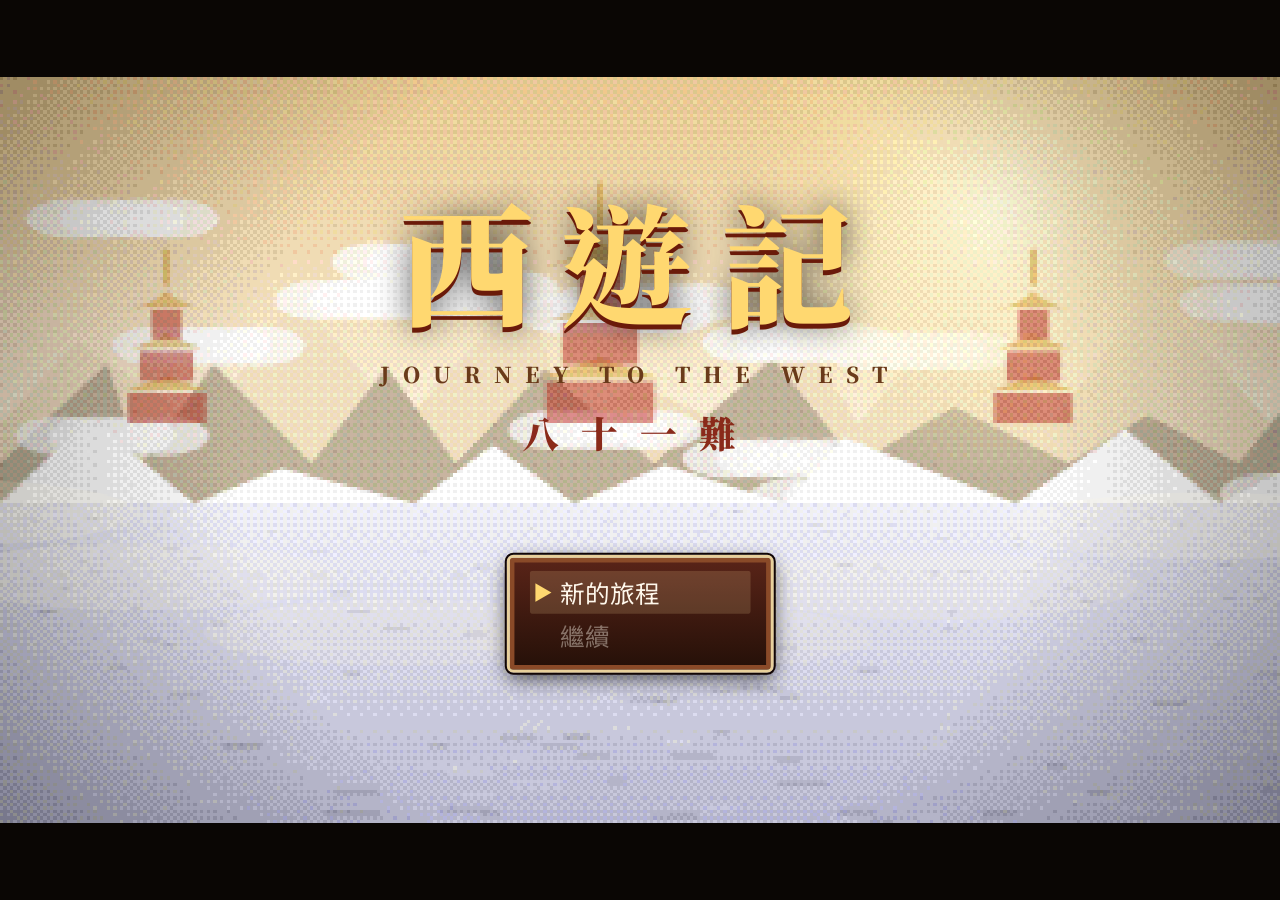
==== index.html @ a8a847ef "Pixel-art portraits in the old strategy-game manner; varied maps for every chapter - Portraits drawn" ====
<!doctype html>
<html lang="zh-Hant">
<head>
  <meta charset="utf-8">
  <meta name="viewport" content="width=device-width, initial-scale=1, viewport-fit=cover, user-scalable=no">
  <title>西遊記・八十一難 Journey to the West</title>
  <meta name="description" content="完整的西遊記線性 RPG：從石猴出世、大鬧天宮，到唐僧取經、八十一難，五聖成真。">
  <meta name="theme-color" content="#2a0e06">
  <link rel="icon" href="data:image/svg+xml,%3Csvg xmlns='http://www.w3.org/2000/svg' viewBox='0 0 16 16'%3E%3Ccircle cx='8' cy='8' r='6.5' fill='%23e0a830'/%3E%3Cpath d='M2 7.5h12' stroke='%235a2a08' stroke-width='1.6'/%3E%3C/svg%3E">
  <link rel="preconnect" href="https://fonts.googleapis.com">
  <link href="https://fonts.googleapis.com/css2?family=Noto+Sans+TC:wght@500;700;900&family=Noto+Serif+TC:wght@700;900&display=swap" rel="stylesheet">
  <link rel="stylesheet" href="style.css?v=3">
</head>
<body>
  <div id="stage"><canvas id="cv"></canvas><div id="ui"></div></div>
  <div id="pad">
    <div class="dpad"><button data-k="up">▲</button><button data-k="left">◀</button><button data-k="right">▶</button><button data-k="down">▼</button></div>
    <div class="abtn"><button data-k="cancel" class="b">B</button><button data-k="ok" class="a">A</button><button data-k="menu" class="m">選單</button></div>
  </div>
  <script src="/hub.js" defer data-pos="top-right"></script>
  <script type="module" src="js/main.js?v=3"></script>
</body>
</html>
---- style.css ----
/* --s is the size of one pixel of the game's 384×224 picture, so the windows grow with the screen */
:root { --s: 3; --win1: #5a2418; --win2: #241008; --edge: #e8d09a; --txt: #fff8ec; --gold: #ffd870; --red: #c8402a; }
* { box-sizing: border-box; }
html, body { margin: 0; height: 100%; background: #0a0604; color: var(--txt); overflow: hidden; font-family: "Noto Sans TC", "Microsoft JhengHei", sans-serif; -webkit-user-select: none; user-select: none; touch-action: none; }
#stage { position: fixed; inset: 0; display: flex; align-items: center; justify-content: center; }
#cv { image-rendering: pixelated; image-rendering: crisp-edges; display: block; }
#ui { position: absolute; left: 50%; top: 50%; width: calc(var(--s) * 384px); height: calc(var(--s) * 224px); transform: translate(-50%, -50%); font-size: calc(var(--s) * 7.4px); pointer-events: none; overflow: hidden; }
#ui > * { pointer-events: auto; }
/* the windows: lacquer red with a gilt edge */
.win { position: absolute; background: linear-gradient(180deg, var(--win1), var(--win2)); border: calc(var(--s) * 1px) solid var(--edge); outline: calc(var(--s) * 0.7px) solid #120604; border-radius: calc(var(--s) * 2px); box-shadow: 0 0 0 calc(var(--s) * 1.4px) #8a4a28 inset, 0 calc(var(--s) * 2px) calc(var(--s) * 6px) rgba(0, 0, 0, .6); padding: calc(var(--s) * 4px) calc(var(--s) * 6px); }
.win small { opacity: .75; font-size: .82em; }
/* dialogue */
.talk { left: calc(var(--s) * 6px); right: calc(var(--s) * 6px); bottom: calc(var(--s) * 6px); min-height: calc(var(--s) * 58px); display: flex; gap: calc(var(--s) * 6px); align-items: flex-start; cursor: pointer; z-index: 30; }
.talk .tface { width: calc(var(--s) * 46px) !important; height: calc(var(--s) * 57.5px) !important; border-radius: calc(var(--s) * 1px); flex: none; border: calc(var(--s) * 0.7px) solid var(--edge); }
.talk .tbody { flex: 1; } .talk .tname { color: var(--gold); font-weight: 900; margin-bottom: calc(var(--s) * 1.5px); font-size: 1.05em; } .talk .tname small { color: #f0c8a0; font-weight: 700; margin-left: .5em; }
.talk .ttext { font-size: 1.12em; line-height: 1.62; font-family: "Noto Serif TC", serif; font-weight: 700; white-space: pre-wrap; }
.talk.narr .ttext { color: #f4ead6; }
.talk .tmore { position: absolute; right: calc(var(--s) * 6px); bottom: calc(var(--s) * 3px); opacity: 0; color: var(--gold); } .talk .tmore.on { opacity: 1; animation: blink 0.8s infinite; }
@keyframes blink { 50% { opacity: .2; } }
/* menus */
.menu { right: calc(var(--s) * 8px); top: calc(var(--s) * 10px); min-width: calc(var(--s) * 84px); max-width: calc(var(--s) * 230px); max-height: calc(var(--s) * 204px); display: flex; flex-direction: column; z-index: 20; }
.menu .mtitle { color: var(--gold); font-weight: 900; margin-bottom: calc(var(--s) * 2px); border-bottom: calc(var(--s) * 0.5px) solid rgba(232, 208, 154, .35); padding-bottom: calc(var(--s) * 1.5px); white-space: nowrap; }
.menu .mlist { overflow-y: auto; scrollbar-width: thin; }
.menu .mrow { display: flex; gap: 1em; justify-content: space-between; padding: calc(var(--s) * 1px) calc(var(--s) * 3px) calc(var(--s) * 1px) calc(var(--s) * 9px); cursor: pointer; position: relative; white-space: nowrap; border-radius: calc(var(--s) * 1px); }
.menu .mrow.on { background: rgba(255, 220, 160, .16); } .menu .mrow.on::before { content: '▶'; position: absolute; left: calc(var(--s) * 1px); color: var(--gold); font-size: .8em; top: 50%; transform: translateY(-50%); }
.menu .mrow.off { opacity: .4; } .menu .mh { opacity: .8; font-variant-numeric: tabular-nums; }
.menu .mfoot { margin-top: calc(var(--s) * 2px); padding-top: calc(var(--s) * 1.5px); border-top: calc(var(--s) * 0.5px) solid rgba(232, 208, 154, .35); font-size: .86em; color: #f0dcc0; white-space: normal; min-height: 2.4em; }
.menu.small { left: 50%; right: auto; top: 40%; transform: translateX(-50%); }
.menu.main { left: auto; right: calc(var(--s) * 8px); }
.menu.place { left: calc(var(--s) * 8px); right: auto; }
.menu.order { left: calc(var(--s) * 8px); right: auto; }
.menu.wide { min-width: calc(var(--s) * 150px); max-width: calc(var(--s) * 200px); }
.menu.shop { left: calc(var(--s) * 8px); right: calc(var(--s) * 8px); max-width: none; max-height: calc(var(--s) * 206px); top: calc(var(--s) * 8px); }
.menu.tmenu { left: 50%; right: auto; top: 64%; transform: translateX(-50%); min-width: calc(var(--s) * 80px); text-align: center; }
.toast { position: absolute; left: 50%; top: calc(var(--s) * 16px); transform: translateX(-50%); background: rgba(40, 14, 8, .92); border: calc(var(--s) * 0.7px) solid var(--edge); border-radius: calc(var(--s) * 3px); padding: calc(var(--s) * 2px) calc(var(--s) * 8px); font-weight: 700; z-index: 50; white-space: nowrap; animation: fade 2.6s forwards; pointer-events: none !important; }
@keyframes fade { 0% { opacity: 0; transform: translate(-50%, -6px); } 10%, 80% { opacity: 1; transform: translate(-50%, 0); } 100% { opacity: 0; } }
.banner { position: absolute; left: 0; right: 0; top: 40%; text-align: center; font: 900 calc(var(--s) * 13px) "Noto Serif TC", serif; color: var(--gold); text-shadow: 0 0 calc(var(--s) * 3px) #000, 0 calc(var(--s) * 1px) 0 #5a1a0a; background: linear-gradient(90deg, transparent, rgba(40, 10, 4, .88), transparent); padding: calc(var(--s) * 4px) 0; z-index: 40; pointer-events: none !important; animation: bannerIn .4s ease-out; }
.banner.boss { color: #ff9a7a; letter-spacing: .2em; }
.banner.chapter { top: 30%; padding: calc(var(--s) * 8px) 0; } .banner .hui { font-size: .55em; letter-spacing: .4em; color: #f0d8b0; } .banner .ht { font-size: 1.35em; letter-spacing: .15em; margin: calc(var(--s) * 2px) 0; } .banner .hp { font-size: .5em; letter-spacing: .5em; color: #f0d8b0; }
@keyframes bannerIn { from { opacity: 0; transform: scaleX(.8); } }
.panel { left: calc(var(--s) * 20px); right: calc(var(--s) * 20px); top: calc(var(--s) * 12px); bottom: calc(var(--s) * 12px); overflow-y: auto; z-index: 25; }
.panel .ptitle { color: var(--gold); font-weight: 900; margin-bottom: calc(var(--s) * 3px); font-size: 1.1em; }
.nan { display: grid; grid-template-columns: repeat(5, 1fr); gap: calc(var(--s) * 1px) calc(var(--s) * 3px); font-size: .8em; } .nan span { opacity: .45; white-space: nowrap; overflow: hidden; } .nan span.on { opacity: 1; } .nan i { font-style: normal; color: #e8a080; margin-right: .3em; font-size: .85em; } .nan span.on i { color: var(--gold); }
.detail { left: calc(var(--s) * 8px); right: calc(var(--s) * 8px); top: calc(var(--s) * 10px); display: flex; gap: calc(var(--s) * 6px); z-index: 26; cursor: pointer; }
.detail canvas { width: calc(var(--s) * 70px) !important; height: calc(var(--s) * 87.5px) !important; border: calc(var(--s) * 0.7px) solid var(--edge); flex: none; }
.dinfo { flex: 1; line-height: 1.55; } .dname { color: var(--gold); font-weight: 900; font-size: 1.15em; } .dstats { display: grid; grid-template-columns: repeat(3, 1fr); margin: calc(var(--s) * 1px) 0; } .dstats b { color: var(--gold); } .dtac { font-size: .88em; color: #f0d8c0; } .dhint { font-size: .75em; opacity: .6; margin-top: calc(var(--s) * 2px); }
/* battle: the pilgrims' windows along the bottom */
#bhud { position: absolute; left: 0; right: 0; bottom: 0; height: calc(var(--s) * 52px); display: flex; gap: calc(var(--s) * 3px); padding: calc(var(--s) * 3px); pointer-events: none !important; --fl: #fff; }
#bhud { justify-content: center; }
#bhud .bpan { position: relative; flex: 1; max-width: calc(var(--s) * 96px); padding: calc(var(--s) * 2.5px) calc(var(--s) * 3px); display: flex; gap: calc(var(--s) * 3px); overflow: visible; transition: transform .15s; }
#bhud .bface { width: calc(var(--s) * 30px) !important; height: calc(var(--s) * 37.5px) !important; border: calc(var(--s) * 0.5px) solid var(--edge); border-radius: calc(var(--s) * 1px); flex: none; }
#bhud .binfo { flex: 1; min-width: 0; font-size: .86em; line-height: 1.15; }
.bn { display: flex; gap: .3em; align-items: baseline; white-space: nowrap; overflow: hidden; } .bn b { color: #fff; } .bn small { font-size: .8em; } .bn u { text-decoration: none; color: #a8ffe0; font-size: .85em; } .bn u.bad { color: #e8a0ff; }
.bbar { height: calc(var(--s) * 2px); background: #000; margin-top: calc(var(--s) * 1.5px); border-radius: calc(var(--s) * 1px); overflow: hidden; } .bbar i { display: block; height: 100%; background: linear-gradient(90deg, #3ab83a, #a8f07a); transition: width .3s; } .bbar.mp i { background: linear-gradient(90deg, #2a6ad8, #7ac0ff); }
.bnum { font-variant-numeric: tabular-nums; text-align: right; font-size: .95em; } .bnum.mp { color: #a8d0ff; }
.bpan.mk { box-shadow: 0 0 0 calc(var(--s) * 1.4px) #8a4a28 inset, 0 0 calc(var(--s) * 4px) var(--gold); transform: translateY(calc(var(--s) * -3px)); }
.bpan.down { filter: grayscale(1) brightness(.6); } .bpan.capt { opacity: .45; }
.bpan.lunge { transform: translateY(calc(var(--s) * -8px)); }
.bpan.hurt { animation: hurt .35s; } @keyframes hurt { 20% { transform: translateX(calc(var(--s) * -3px)); } 40% { transform: translateX(calc(var(--s) * 3px)); } 60% { transform: translateX(calc(var(--s) * -2px)); } }
.bpan.flash::after { content: ''; position: absolute; inset: 0; border-radius: inherit; background: var(--fl); opacity: 0; animation: flash .45s; pointer-events: none; } @keyframes flash { 15% { opacity: .55; } }
.bpop { position: absolute; left: 50%; top: 10%; transform: translateX(-50%); font: 900 calc(var(--s) * 9px) "Noto Sans TC", sans-serif; text-shadow: 0 0 calc(var(--s) * 1px) #000, calc(var(--s) * 0.6px) calc(var(--s) * 0.6px) 0 #000; animation: pop .9s forwards; white-space: nowrap; z-index: 5; }
@keyframes pop { 0% { opacity: 0; transform: translate(-50%, 0); } 15% { opacity: 1; transform: translate(-50%, calc(var(--s) * -10px)); } 70% { opacity: 1; } 100% { opacity: 0; transform: translate(-50%, calc(var(--s) * -14px)); } }
.menu.bcmd { right: auto; z-index: 22; }
#bbanner { left: 50%; top: calc(var(--s) * 4px); transform: translateX(-50%); font-weight: 900; color: var(--gold); white-space: nowrap; z-index: 21; pointer-events: none !important; padding: calc(var(--s) * 2px) calc(var(--s) * 8px); }
.bautotag { position: absolute; right: calc(var(--s) * 6px); top: calc(var(--s) * 4px); color: #ff9a6a; font-weight: 900; text-shadow: 0 0 calc(var(--s) * 2px) #000; animation: blink 1s infinite; pointer-events: none !important; z-index: 21; }
/* title and ending */
.titlebox { position: absolute; left: 0; right: 0; top: calc(var(--s) * 26px); text-align: center; pointer-events: none !important; }
.titlebox .tzh { font: 900 calc(var(--s) * 40px) "Noto Serif TC", serif; color: var(--gold); letter-spacing: .2em; text-shadow: 0 calc(var(--s) * 1.5px) 0 #6a1a0a, 0 0 calc(var(--s) * 10px) rgba(0, 0, 0, .7); }
.titlebox .ten { font: 900 calc(var(--s) * 6.5px) "Noto Serif TC", serif; letter-spacing: .6em; color: #6a3a1a; margin-top: calc(var(--s) * 1px); }
.titlebox .tsub { margin-top: calc(var(--s) * 5px); color: #8a2a1a; font: 900 calc(var(--s) * 11px) "Noto Serif TC", serif; letter-spacing: .6em; }
.endp { text-align: center; } .endp p { line-height: 1.9; font-family: "Noto Serif TC", serif; font-weight: 700; } .endp .small { font-size: .85em; opacity: .85; }
.endfaces { display: flex; justify-content: center; gap: calc(var(--s) * 4px); } .endfaces canvas { width: calc(var(--s) * 44px) !important; height: calc(var(--s) * 55px) !important; border: calc(var(--s) * 0.6px) solid var(--edge); }
/* the touch pad: only on touch screens */
#pad { display: none; }
@media (pointer: coarse) {
  #pad { display: block; position: fixed; inset: auto 0 0 0; height: 0; z-index: 60; }
  #pad button { position: fixed; background: rgba(255, 255, 255, .14); border: 2px solid rgba(255, 255, 255, .35); color: #fff; border-radius: 50%; font-size: 22px; touch-action: none; }
  .dpad button { width: 58px; height: 58px; } .dpad [data-k=up] { left: 72px; bottom: 132px; } .dpad [data-k=down] { left: 72px; bottom: 16px; } .dpad [data-k=left] { left: 14px; bottom: 74px; } .dpad [data-k=right] { left: 130px; bottom: 74px; }
  .abtn .a { right: 20px; bottom: 70px; width: 70px; height: 70px; background: rgba(232, 80, 60, .4); } .abtn .b { right: 100px; bottom: 26px; width: 60px; height: 60px; } .abtn .m { right: 20px; bottom: 160px; width: 64px; height: 40px; border-radius: 14px; font-size: 15px; }
}

/* the portraits are pixel art: keep the squares sharp */
#ui canvas, .bface, .tface, .detail canvas, .endfaces canvas { image-rendering: pixelated; }
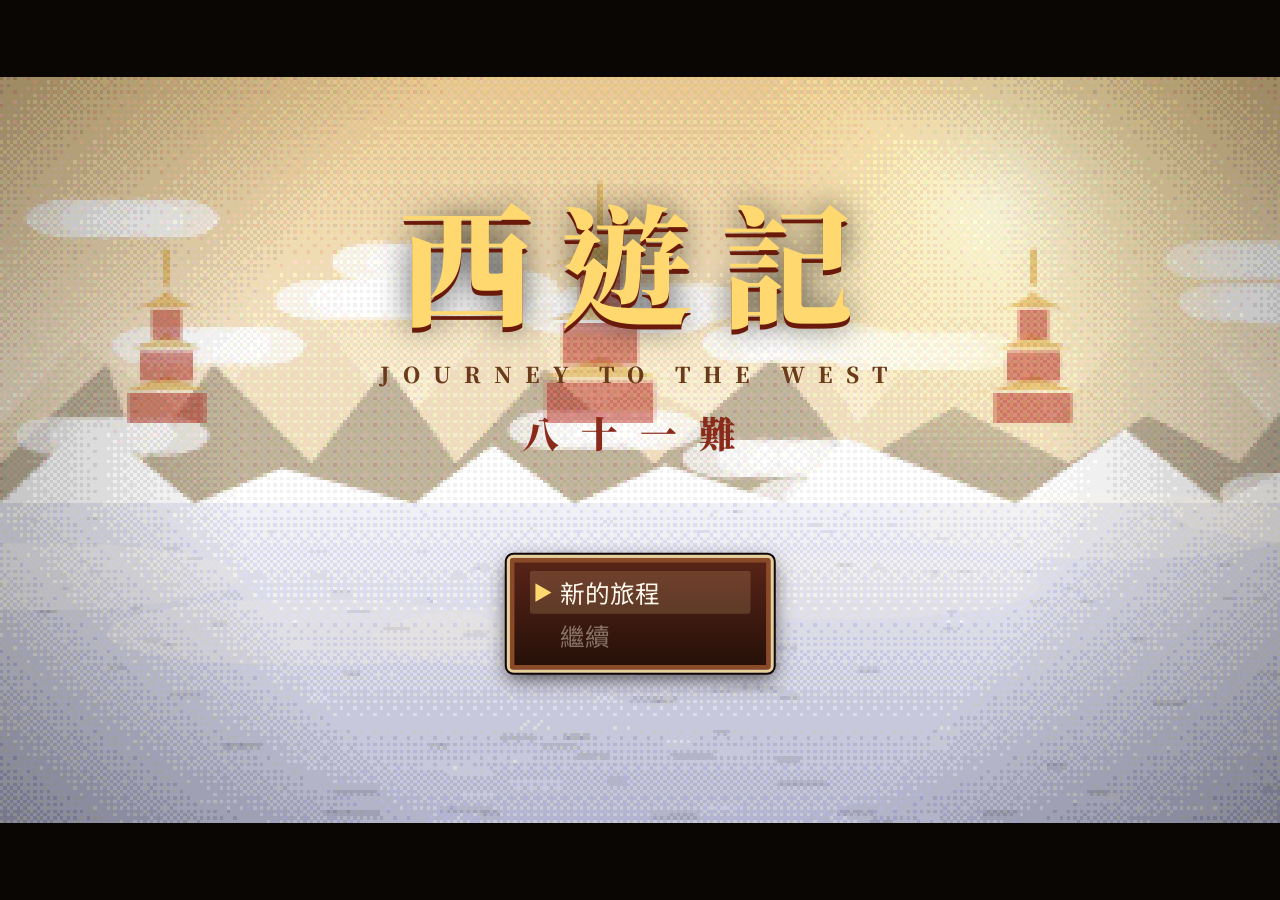
==== commit ff2870cd: "Places to rest on every map: a spring, a censer or a golden lotus restores everyone and saves One ha" ====
--- a/index.html
+++ b/index.html
@@ -18,6 +18,6 @@
     <div class="abtn"><button data-k="cancel" class="b">B</button><button data-k="ok" class="a">A</button><button data-k="menu" class="m">選單</button></div>
   </div>
   <script src="/hub.js" defer data-pos="top-right"></script>
-  <script type="module" src="js/main.js?v=3"></script>
+  <script type="module" src="js/main.js?v=4"></script>
 </body>
 </html>
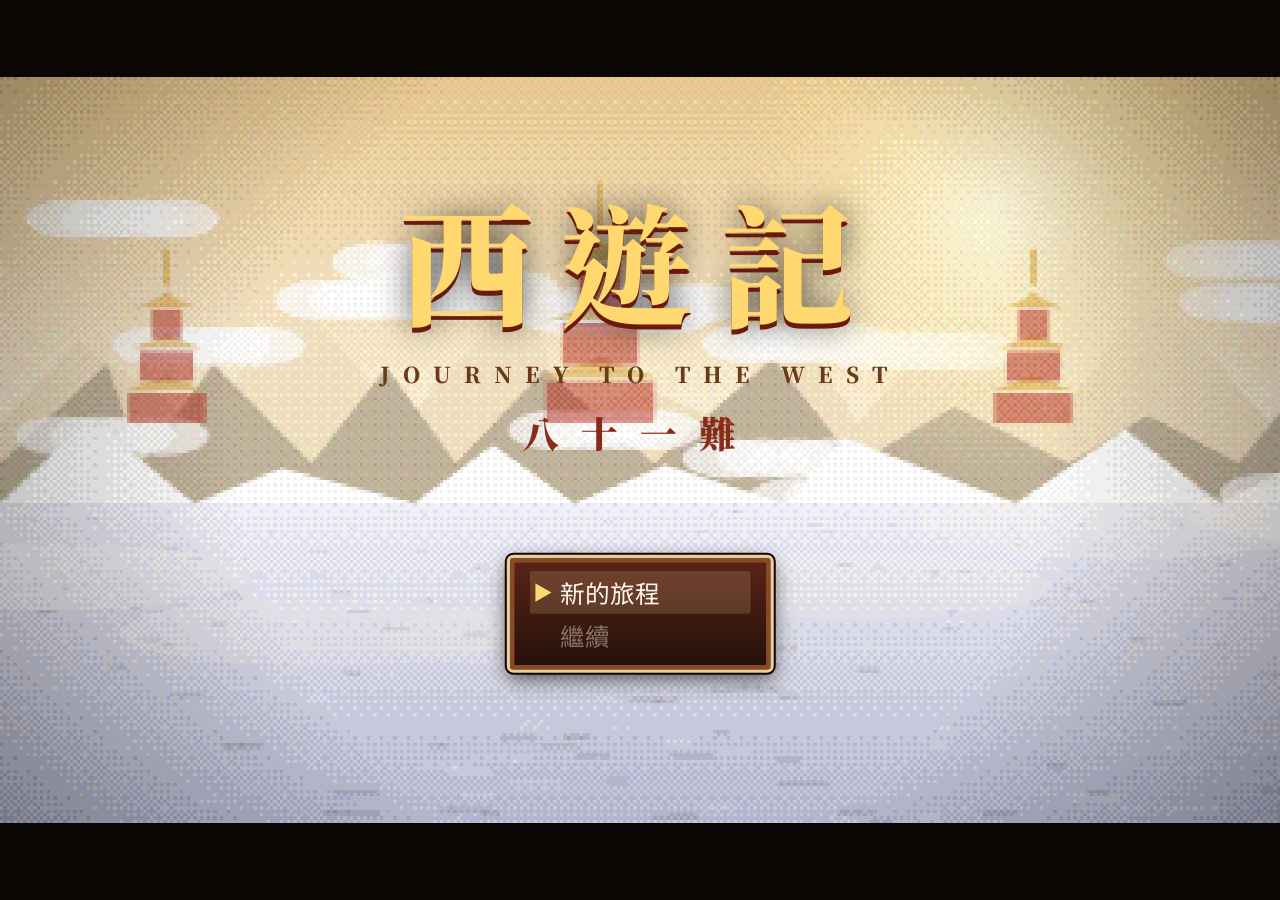
==== commit 8418391a: "Captains on every road and creatures of each country: 46 named mid-bosses, 17 new kinds of small dem" ====
--- a/index.html
+++ b/index.html
@@ -18,6 +18,6 @@
     <div class="abtn"><button data-k="cancel" class="b">B</button><button data-k="ok" class="a">A</button><button data-k="menu" class="m">選單</button></div>
   </div>
   <script src="/hub.js" defer data-pos="top-right"></script>
-  <script type="module" src="js/main.js?v=4"></script>
+  <script type="module" src="js/main.js?v=5"></script>
 </body>
 </html>
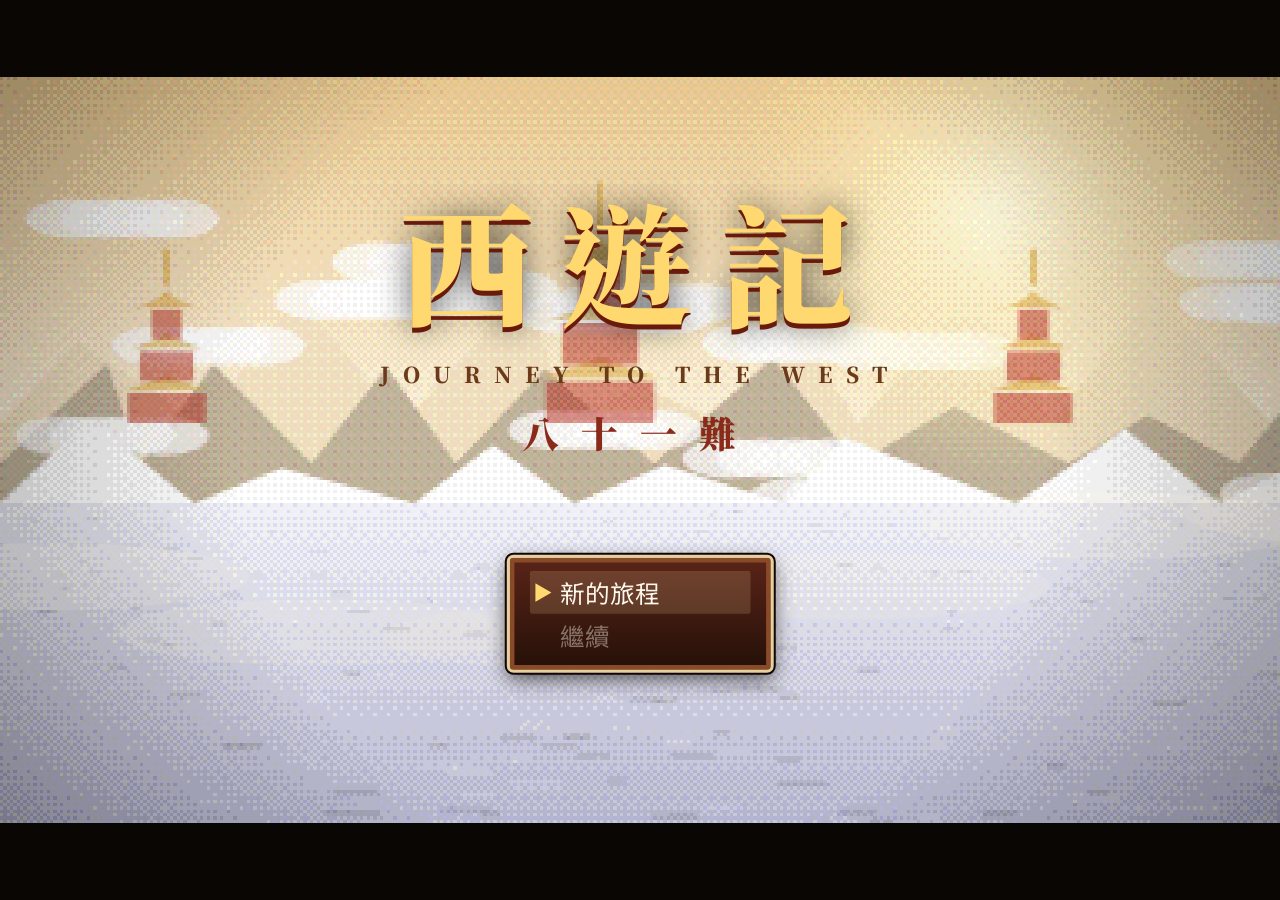
==== commit d96fd024: "Smoother walking on the map: those behind glide a square behind the leader, facing the way they go, " ====
--- a/index.html
+++ b/index.html
@@ -1,10 +1,10 @@
-<!doctype html>
+﻿<!doctype html>
 <html lang="zh-Hant">
 <head>
   <meta charset="utf-8">
   <meta name="viewport" content="width=device-width, initial-scale=1, viewport-fit=cover, user-scalable=no">
-  <title>西遊記・八十一難 Journey to the West</title>
-  <meta name="description" content="完整的西遊記線性 RPG：從石猴出世、大鬧天宮，到唐僧取經、八十一難，五聖成真。">
+  <title>隘ｿ驕願ｨ倥・蜈ｫ蜊∽ｸ髮｣ Journey to the West</title>
+  <meta name="description" content="螳梧紛逧・･ｿ驕願ｨ倡ｷ壽ｧ RPG・壼ｾ樒浹迪ｴ蜃ｺ荳悶∝､ｧ鬯ｧ螟ｩ螳ｮ・悟芦蜚仙Ι蜿也ｶ薙∝・蜊∽ｸ髮｣・御ｺ碑＊謌千悄縲・>
   <meta name="theme-color" content="#2a0e06">
   <link rel="icon" href="data:image/svg+xml,%3Csvg xmlns='http://www.w3.org/2000/svg' viewBox='0 0 16 16'%3E%3Ccircle cx='8' cy='8' r='6.5' fill='%23e0a830'/%3E%3Cpath d='M2 7.5h12' stroke='%235a2a08' stroke-width='1.6'/%3E%3C/svg%3E">
   <link rel="preconnect" href="https://fonts.googleapis.com">
@@ -14,10 +14,10 @@
 <body>
   <div id="stage"><canvas id="cv"></canvas><div id="ui"></div></div>
   <div id="pad">
-    <div class="dpad"><button data-k="up">▲</button><button data-k="left">◀</button><button data-k="right">▶</button><button data-k="down">▼</button></div>
-    <div class="abtn"><button data-k="cancel" class="b">B</button><button data-k="ok" class="a">A</button><button data-k="menu" class="m">選單</button></div>
+    <div class="dpad"><button data-k="up">笆ｲ</button><button data-k="left">笳</button><button data-k="right">笆ｶ</button><button data-k="down">笆ｼ</button></div>
+    <div class="abtn"><button data-k="cancel" class="b">B</button><button data-k="ok" class="a">A</button><button data-k="menu" class="m">驕ｸ蝟ｮ</button></div>
   </div>
   <script src="/hub.js" defer data-pos="top-right"></script>
-  <script type="module" src="js/main.js?v=5"></script>
+  <script type="module" src="js/main.js?v=6"></script>
 </body>
 </html>
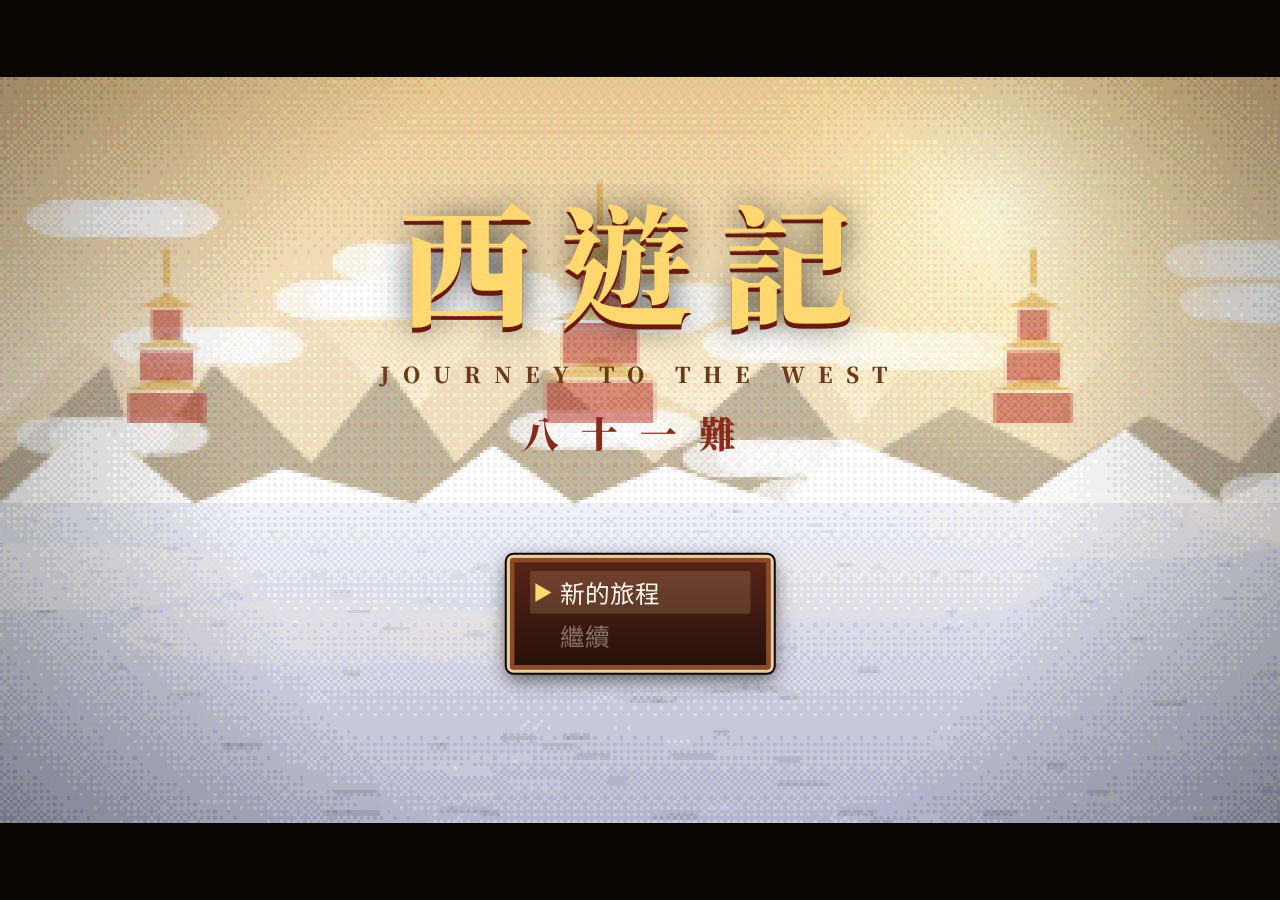
==== commit 2a8afce3: "Smoother battles and map: eased lunges, knock-back and shakes by the clock, sliding life bars with a" ====
--- a/index.html
+++ b/index.html
@@ -9,7 +9,7 @@
   <link rel="icon" href="data:image/svg+xml,%3Csvg xmlns='http://www.w3.org/2000/svg' viewBox='0 0 16 16'%3E%3Ccircle cx='8' cy='8' r='6.5' fill='%23e0a830'/%3E%3Cpath d='M2 7.5h12' stroke='%235a2a08' stroke-width='1.6'/%3E%3C/svg%3E">
   <link rel="preconnect" href="https://fonts.googleapis.com">
   <link href="https://fonts.googleapis.com/css2?family=Noto+Sans+TC:wght@500;700;900&family=Noto+Serif+TC:wght@700;900&display=swap" rel="stylesheet">
-  <link rel="stylesheet" href="style.css?v=3">
+  <link rel="stylesheet" href="style.css?v=4">
 </head>
 <body>
   <div id="stage"><canvas id="cv"></canvas><div id="ui"></div></div>
@@ -18,6 +18,6 @@
     <div class="abtn"><button data-k="cancel" class="b">B</button><button data-k="ok" class="a">A</button><button data-k="menu" class="m">驕ｸ蝟ｮ</button></div>
   </div>
   <script src="/hub.js" defer data-pos="top-right"></script>
-  <script type="module" src="js/main.js?v=6"></script>
+  <script type="module" src="js/main.js?v=7"></script>
 </body>
 </html>
--- a/style.css
+++ b/style.css
@@ -51,12 +51,13 @@
 #bhud .bface { width: calc(var(--s) * 30px) !important; height: calc(var(--s) * 37.5px) !important; border: calc(var(--s) * 0.5px) solid var(--edge); border-radius: calc(var(--s) * 1px); flex: none; }
 #bhud .binfo { flex: 1; min-width: 0; font-size: .86em; line-height: 1.15; }
 .bn { display: flex; gap: .3em; align-items: baseline; white-space: nowrap; overflow: hidden; } .bn b { color: #fff; } .bn small { font-size: .8em; } .bn u { text-decoration: none; color: #a8ffe0; font-size: .85em; } .bn u.bad { color: #e8a0ff; }
-.bbar { height: calc(var(--s) * 2px); background: #000; margin-top: calc(var(--s) * 1.5px); border-radius: calc(var(--s) * 1px); overflow: hidden; } .bbar i { display: block; height: 100%; background: linear-gradient(90deg, #3ab83a, #a8f07a); transition: width .3s; } .bbar.mp i { background: linear-gradient(90deg, #2a6ad8, #7ac0ff); }
+.bbar { height: calc(var(--s) * 2px); background: #000; margin-top: calc(var(--s) * 1.5px); border-radius: calc(var(--s) * 1px); overflow: hidden; } .bbar i { display: block; height: 100%; background: linear-gradient(90deg, #3ab83a, #a8f07a); transition: width .28s ease-out; } .bbar.mp i { background: linear-gradient(90deg, #2a6ad8, #7ac0ff); }
 .bnum { font-variant-numeric: tabular-nums; text-align: right; font-size: .95em; } .bnum.mp { color: #a8d0ff; }
 .bpan.mk { box-shadow: 0 0 0 calc(var(--s) * 1.4px) #8a4a28 inset, 0 0 calc(var(--s) * 4px) var(--gold); transform: translateY(calc(var(--s) * -3px)); }
 .bpan.down { filter: grayscale(1) brightness(.6); } .bpan.capt { opacity: .45; }
-.bpan.lunge { transform: translateY(calc(var(--s) * -8px)); }
-.bpan.hurt { animation: hurt .35s; } @keyframes hurt { 20% { transform: translateX(calc(var(--s) * -3px)); } 40% { transform: translateX(calc(var(--s) * 3px)); } 60% { transform: translateX(calc(var(--s) * -2px)); } }
+.bpan.lunge { animation: lunge .34s cubic-bezier(.3, .7, .4, 1); } @keyframes lunge { 45% { transform: translateY(calc(var(--s) * -9px)) scale(1.03); } }
+.bbar { position: relative; } .bbar.hp s { position: absolute; left: 0; top: 0; height: 100%; background: #fff0d8; transition: width .5s .35s ease-out; } .bbar.hp i { position: relative; }
+.bpan.hurt { animation: hurt .4s ease-out; } @keyframes hurt { 12% { transform: translate(calc(var(--s) * -3px), calc(var(--s) * 1.5px)); } 30% { transform: translate(calc(var(--s) * 2.5px), calc(var(--s) * 1px)); } 50% { transform: translateX(calc(var(--s) * -1.5px)); } 70% { transform: translateX(calc(var(--s) * 0.8px)); } }
 .bpan.flash::after { content: ''; position: absolute; inset: 0; border-radius: inherit; background: var(--fl); opacity: 0; animation: flash .45s; pointer-events: none; } @keyframes flash { 15% { opacity: .55; } }
 .bpop { position: absolute; left: 50%; top: 10%; transform: translateX(-50%); font: 900 calc(var(--s) * 9px) "Noto Sans TC", sans-serif; text-shadow: 0 0 calc(var(--s) * 1px) #000, calc(var(--s) * 0.6px) calc(var(--s) * 0.6px) 0 #000; animation: pop .9s forwards; white-space: nowrap; z-index: 5; }
 @keyframes pop { 0% { opacity: 0; transform: translate(-50%, 0); } 15% { opacity: 1; transform: translate(-50%, calc(var(--s) * -10px)); } 70% { opacity: 1; } 100% { opacity: 0; transform: translate(-50%, calc(var(--s) * -14px)); } }
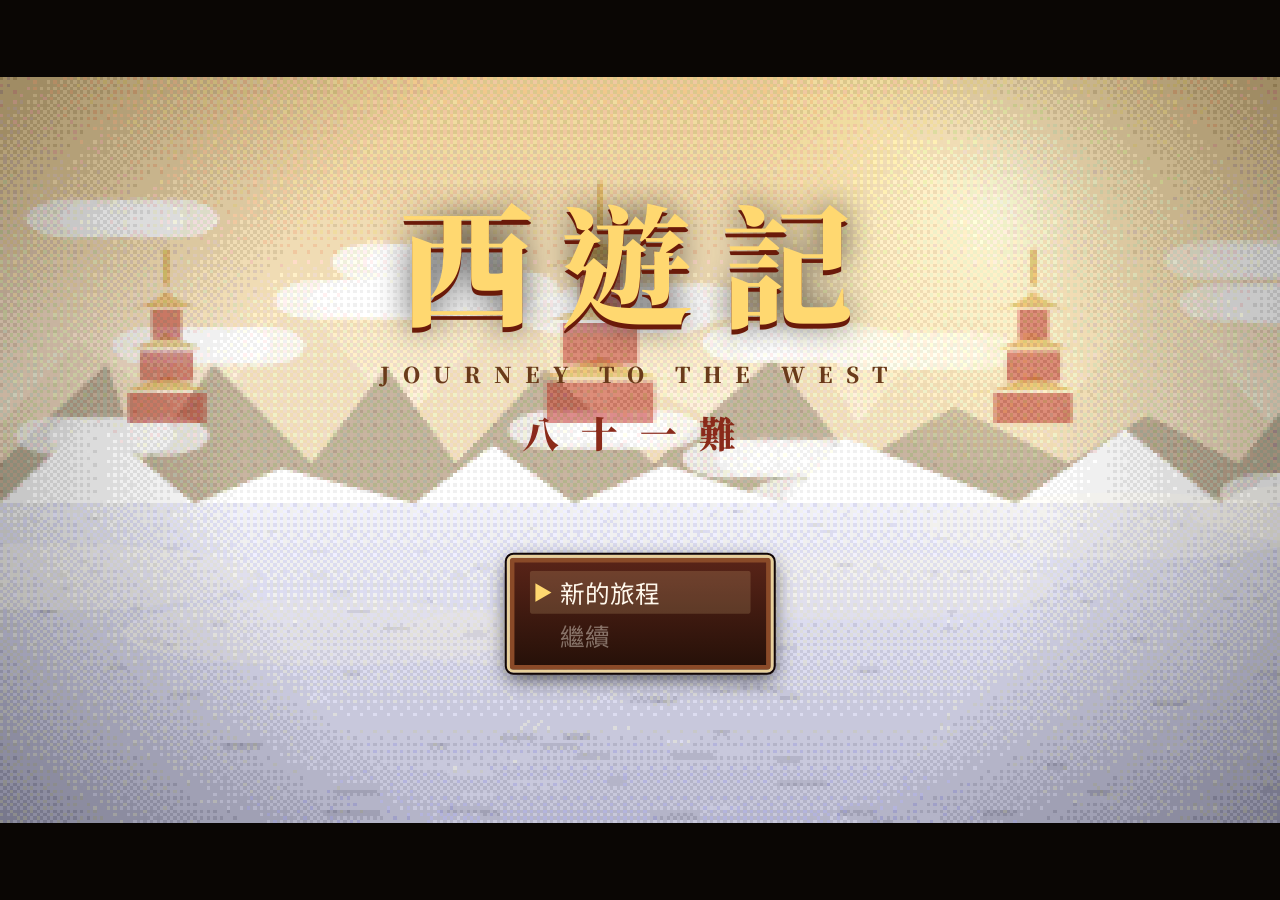
==== commit cbf4d6d3: "Hidden places (秘境): twelve side realms behind a glimmer by the road, each with a trial (waves, a rou" ====
--- a/index.html
+++ b/index.html
@@ -18,6 +18,6 @@
     <div class="abtn"><button data-k="cancel" class="b">B</button><button data-k="ok" class="a">A</button><button data-k="menu" class="m">驕ｸ蝟ｮ</button></div>
   </div>
   <script src="/hub.js" defer data-pos="top-right"></script>
-  <script type="module" src="js/main.js?v=7"></script>
+  <script type="module" src="js/main.js?v=8"></script>
 </body>
 </html>
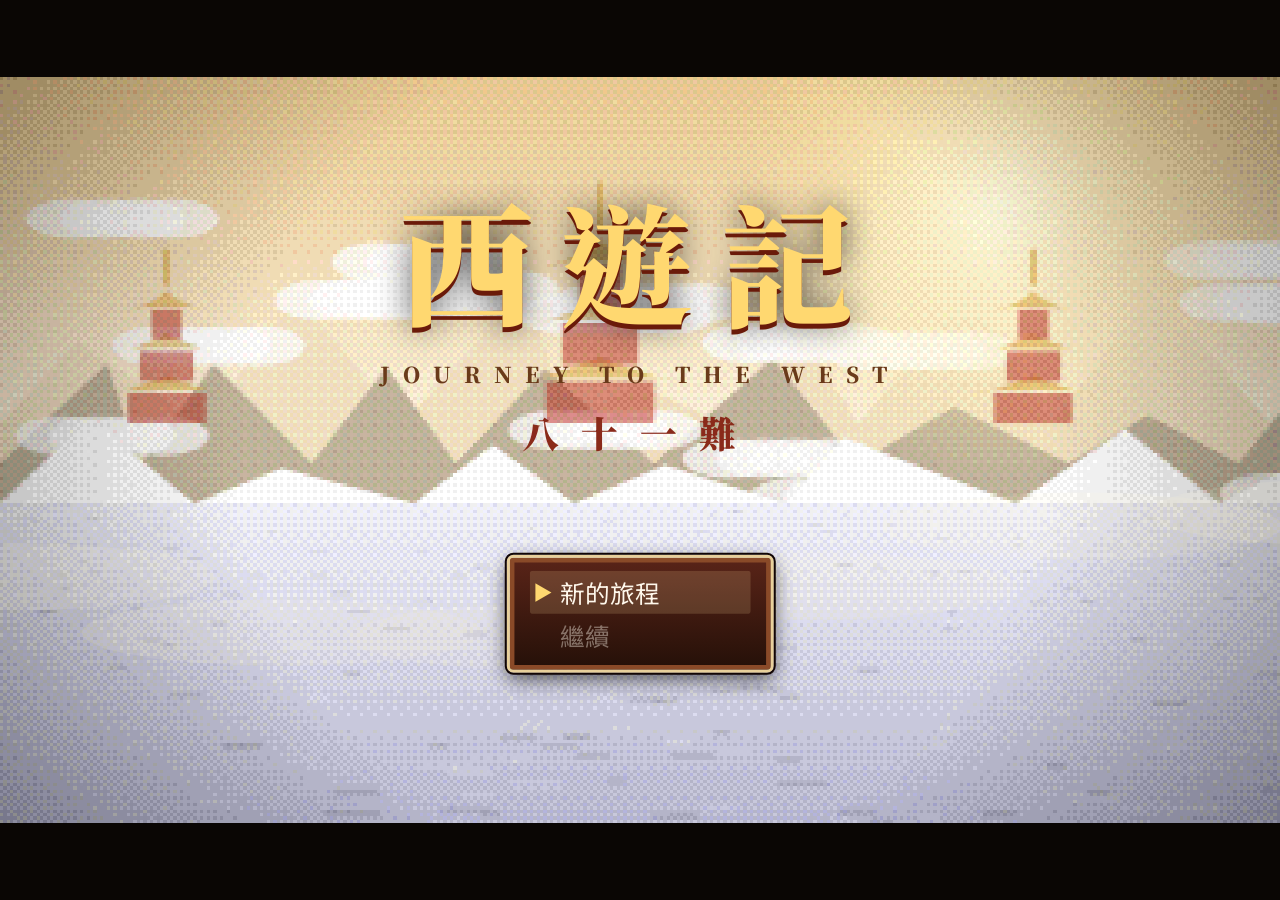
==== commit 4ef5d454: "Show every status effect as coloured tags in the status bars Co-Authored-By: Claude Opus 5.5 <norepl" ====
--- a/index.html
+++ b/index.html
@@ -9,7 +9,7 @@
   <link rel="icon" href="data:image/svg+xml,%3Csvg xmlns='http://www.w3.org/2000/svg' viewBox='0 0 16 16'%3E%3Ccircle cx='8' cy='8' r='6.5' fill='%23e0a830'/%3E%3Cpath d='M2 7.5h12' stroke='%235a2a08' stroke-width='1.6'/%3E%3C/svg%3E">
   <link rel="preconnect" href="https://fonts.googleapis.com">
   <link href="https://fonts.googleapis.com/css2?family=Noto+Sans+TC:wght@500;700;900&family=Noto+Serif+TC:wght@700;900&display=swap" rel="stylesheet">
-  <link rel="stylesheet" href="style.css?v=4">
+  <link rel="stylesheet" href="style.css?v=5">
 </head>
 <body>
   <div id="stage"><canvas id="cv"></canvas><div id="ui"></div></div>
@@ -18,6 +18,6 @@
     <div class="abtn"><button data-k="cancel" class="b">B</button><button data-k="ok" class="a">A</button><button data-k="menu" class="m">驕ｸ蝟ｮ</button></div>
   </div>
   <script src="/hub.js" defer data-pos="top-right"></script>
-  <script type="module" src="js/main.js?v=8"></script>
+  <script type="module" src="js/main.js?v=9"></script>
 </body>
 </html>
--- a/style.css
+++ b/style.css
@@ -82,3 +82,6 @@
 
 /* the portraits are pixel art: keep the squares sharp */
 #ui canvas, .bface, .tface, .detail canvas, .endfaces canvas { image-rendering: pixelated; }
+
+/* status tags on the pilgrims' windows: a coloured chip per status */
+.bn u, .bn u.bad { color: #fff; padding: 0 .2em; border-radius: 2px; line-height: 1.15; text-shadow: 0 1px 0 #000; } .bn u + u { margin-left: -.15em; }
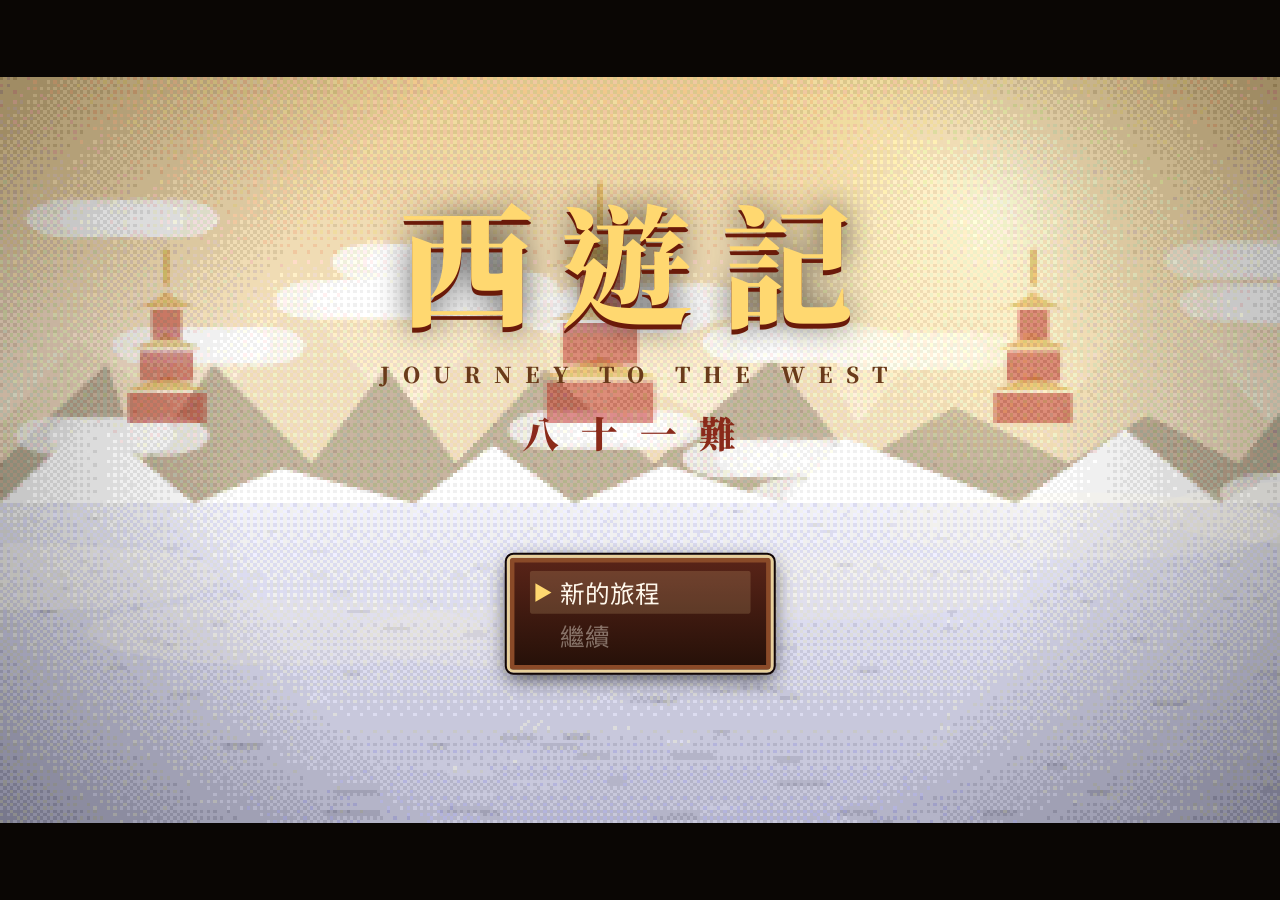
==== commit b705d919: "Menus: stop windows covering targets and panels, fix text running together Co-Authored-By: Claude Op" ====
--- a/index.html
+++ b/index.html
@@ -1,23 +1,23 @@
-﻿<!doctype html>
+<!doctype html>
 <html lang="zh-Hant">
 <head>
   <meta charset="utf-8">
   <meta name="viewport" content="width=device-width, initial-scale=1, viewport-fit=cover, user-scalable=no">
-  <title>隘ｿ驕願ｨ倥・蜈ｫ蜊∽ｸ髮｣ Journey to the West</title>
-  <meta name="description" content="螳梧紛逧・･ｿ驕願ｨ倡ｷ壽ｧ RPG・壼ｾ樒浹迪ｴ蜃ｺ荳悶∝､ｧ鬯ｧ螟ｩ螳ｮ・悟芦蜚仙Ι蜿也ｶ薙∝・蜊∽ｸ髮｣・御ｺ碑＊謌千悄縲・>
+  <title>西遊記・八十一難 Journey to the West</title>
+  <meta name="description" content="完整的西遊記線性 RPG：從石猴出世、大鬧天宮，到唐僧取經、八十一難，五聖成真。">
   <meta name="theme-color" content="#2a0e06">
   <link rel="icon" href="data:image/svg+xml,%3Csvg xmlns='http://www.w3.org/2000/svg' viewBox='0 0 16 16'%3E%3Ccircle cx='8' cy='8' r='6.5' fill='%23e0a830'/%3E%3Cpath d='M2 7.5h12' stroke='%235a2a08' stroke-width='1.6'/%3E%3C/svg%3E">
   <link rel="preconnect" href="https://fonts.googleapis.com">
   <link href="https://fonts.googleapis.com/css2?family=Noto+Sans+TC:wght@500;700;900&family=Noto+Serif+TC:wght@700;900&display=swap" rel="stylesheet">
-  <link rel="stylesheet" href="style.css?v=5">
+  <link rel="stylesheet" href="style.css?v=6">
 </head>
 <body>
   <div id="stage"><canvas id="cv"></canvas><div id="ui"></div></div>
   <div id="pad">
-    <div class="dpad"><button data-k="up">笆ｲ</button><button data-k="left">笳</button><button data-k="right">笆ｶ</button><button data-k="down">笆ｼ</button></div>
-    <div class="abtn"><button data-k="cancel" class="b">B</button><button data-k="ok" class="a">A</button><button data-k="menu" class="m">驕ｸ蝟ｮ</button></div>
+    <div class="dpad"><button data-k="up">▲</button><button data-k="left">◀</button><button data-k="right">▶</button><button data-k="down">▼</button></div>
+    <div class="abtn"><button data-k="cancel" class="b">B</button><button data-k="ok" class="a">A</button><button data-k="menu" class="m">選單</button></div>
   </div>
   <script src="/hub.js" defer data-pos="top-right"></script>
-  <script type="module" src="js/main.js?v=9"></script>
+  <script type="module" src="js/main.js?v=10"></script>
 </body>
 </html>
--- a/style.css
+++ b/style.css
@@ -62,6 +62,7 @@
 .bpop { position: absolute; left: 50%; top: 10%; transform: translateX(-50%); font: 900 calc(var(--s) * 9px) "Noto Sans TC", sans-serif; text-shadow: 0 0 calc(var(--s) * 1px) #000, calc(var(--s) * 0.6px) calc(var(--s) * 0.6px) 0 #000; animation: pop .9s forwards; white-space: nowrap; z-index: 5; }
 @keyframes pop { 0% { opacity: 0; transform: translate(-50%, 0); } 15% { opacity: 1; transform: translate(-50%, calc(var(--s) * -10px)); } 70% { opacity: 1; } 100% { opacity: 0; transform: translate(-50%, calc(var(--s) * -14px)); } }
 .menu.bcmd { right: auto; z-index: 22; }
+.menu.bcmd.wide { min-width: calc(var(--s) * 84px); max-width: calc(var(--s) * 86px); } /* the spell and item lists keep to the left column, clear of the demons */
 #bbanner { left: 50%; top: calc(var(--s) * 4px); transform: translateX(-50%); font-weight: 900; color: var(--gold); white-space: nowrap; z-index: 21; pointer-events: none !important; padding: calc(var(--s) * 2px) calc(var(--s) * 8px); }
 .bautotag { position: absolute; right: calc(var(--s) * 6px); top: calc(var(--s) * 4px); color: #ff9a6a; font-weight: 900; text-shadow: 0 0 calc(var(--s) * 2px) #000; animation: blink 1s infinite; pointer-events: none !important; z-index: 21; }
 /* title and ending */
